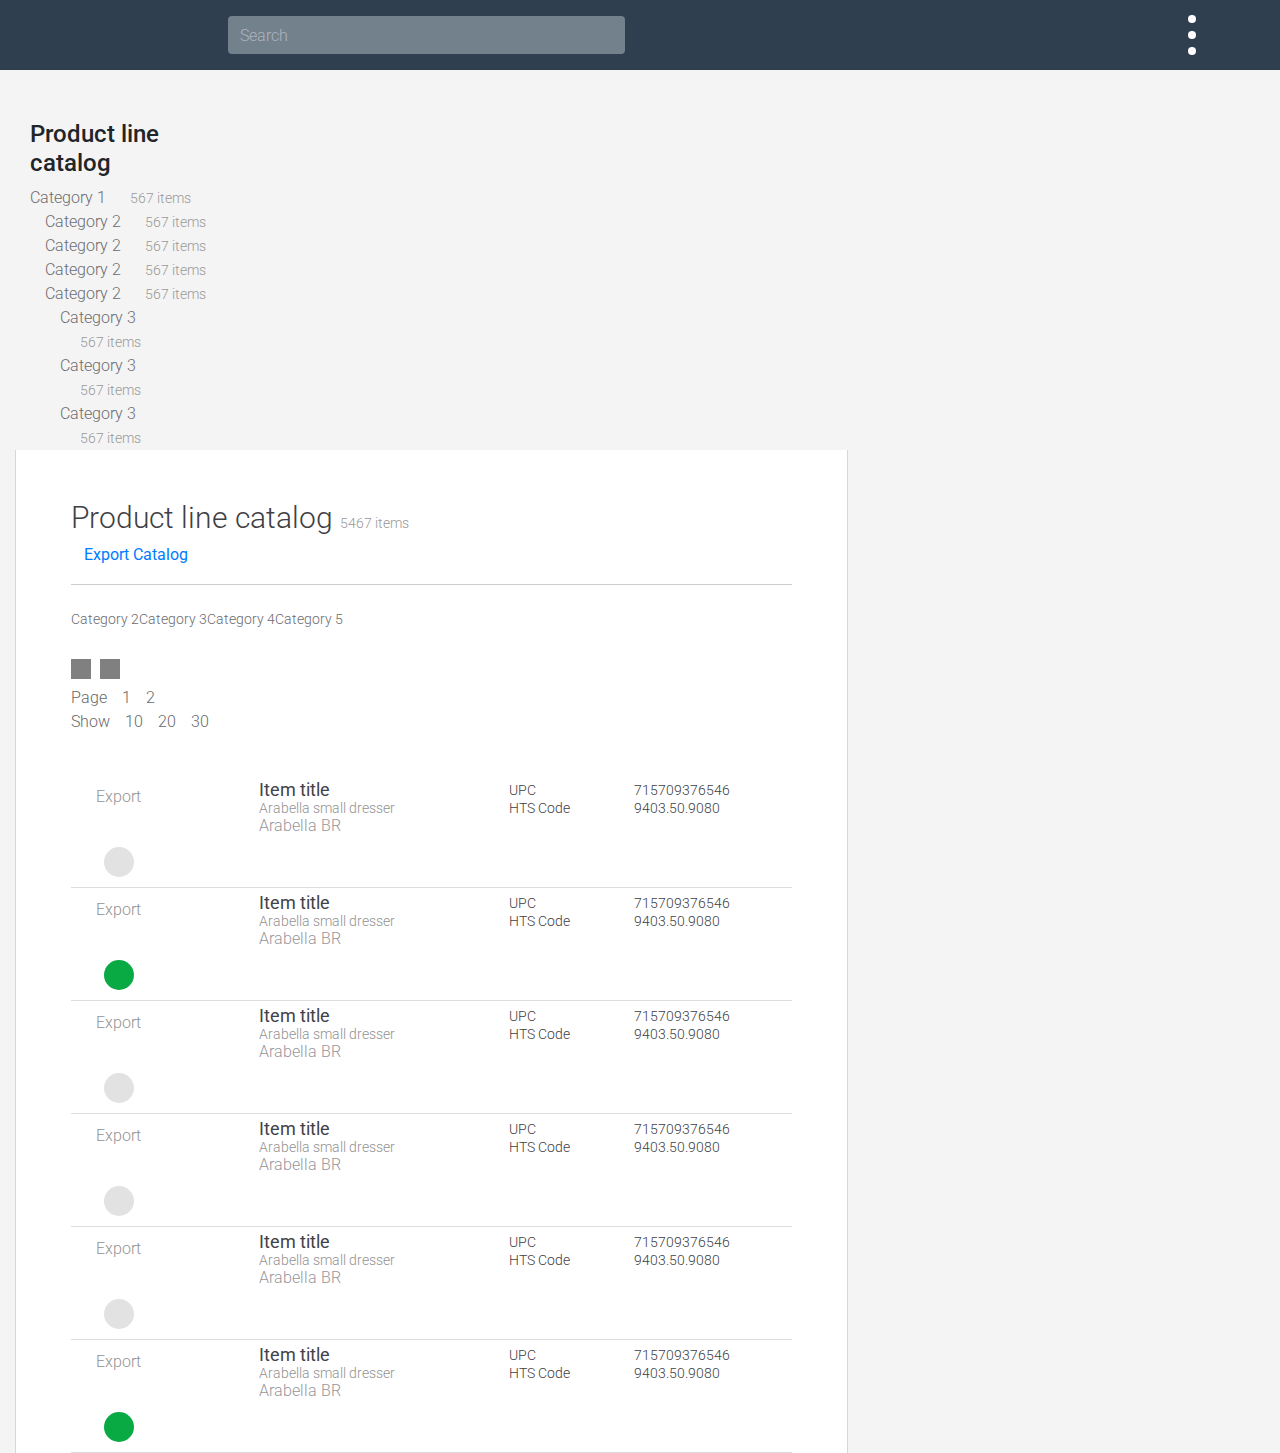
==== index.html @ da012091 "Merge pull request #1 from poloagustin/master" ====
<!doctype html>

<html lang="en">
<head>
  <meta charset="utf-8">

  <title>Edgenet</title>
  <meta name="description" content="">
  <meta name="author" content="SitePoint">
  <link href="https://fonts.googleapis.com/css?family=Roboto:300, 400" rel="stylesheet">
  <link rel="stylesheet" href="css/layout.css">

  <!--[if lt IE 9]>
    <script src="https://cdnjs.cloudflare.com/ajax/libs/html5shiv/3.7.3/html5shiv.js"></script>
  <![endif]-->
</head>
	<header class="header container-fluid">
		<div class="row">
			<div class="col-md-1 offset-md-1">
				
			</div>
			<div class="col-md-4">
				<input type="text" name="search" class="form-control search-bar" placeholder="Search">
			</div>
			<div class="menu col-md-1 offset-md-5">
				<a href="#">
					<span></span>
				</a>
			</div>
		</div>
	</header>
	<main class="container-fluid">
		<div class="product-line col-md-2">
			<h4>Product line catalog</h4>
			<div class="catalog-accordion">
				<a href="#">Category 1 <span>567 items</span></a>
				<div class="catalog-accordion">
					<a href="#">Category 2 <span>567 items</span></a>
				</div>
				<div class="catalog-accordion">
					<a href="#">Category 2 <span>567 items</span></a>
				</div>
				<div class="catalog-accordion">
					<a href="#">Category 2 <span>567 items</span></a>
				</div>
				<div class="catalog-accordion">
					<a href="#">Category 2 <span>567 items</span></a>
					<div class="catalog-accordion">
						<a href="#">Category 3 <span>567 items</span></a>
					</div>
					<div class="catalog-accordion">
						<a href="#">Category 3 <span>567 items</span></a>
					</div>
					<div class="catalog-accordion">
						<a href="#">Category 3 <span>567 items</span></a>
					</div>
				</div>
			</div>
		</div>
		<div class="catalog col-md-8">
			<div class="catalog-wrapper">
				<h1 class="pull-left">Product line catalog <span>5467 items</span></h1>
				<a href="#" class="btn btn-default pull-right">Export Catalog</a>
				<div class="clearfix"></div>
				<div class="spacer"></div>
				<ol class="breadcrumb pull-left">
				  <li><a href="#">Category 2</a></li>
				  <li><a href="#">Category 3</a></li>
				  <li><a href="#">Category 4</a></li>
				  <li><a href="#">Category 5</a></li>
				</ol>
				<div class="pull-right visualization-type">
					<a href="#"><span></span></a>
					<a href="#"><span></span></a>
				</div>

				<div class="clearfix"></div>

				<nav class="Page navigation pull-left">
				  <ul class="pagination">
				    <li>
				        <span>Page</span>
				    </li>
				    <li><a href="#">1</a></li>
				    <li><a href="#">2</a></li>
				  </ul>
				</nav>

				<nav class="Page navigation pull-right">
				  <ul class="pagination">
				    <li>
				        <span>Show</span>
				    </li>
				    <li><a href="#">10</a></li>
				    <li><a href="#">20</a></li>
				    <li><a href="#">30</a></li>
				  </ul>
				</nav>

				<div class="blank-spacer"></div>

				<div class="item-wrapper">
					<div class="row">
						<div class="col-md-2 col-md-offset-10">
							<a href="#">Export</a>
						</div>
						<div class="clearfix"></div>
						<div class="col-md-1">
							
						</div>
						<div class="col-md-4">
							<h4>Item title</h4>
							<h5>Arabella small dresser</h5>
							<p>Arabella BR</p>
						</div>
						<div class="col-md-2">
							<h5>UPC</h5>
							<h5>HTS Code</h5>
						</div>
						<div class="col-md-2">
							<h5>715709376546</h5>
							<h5>9403.50.9080</h5>
						</div>
						<div class="col-md-2 col-md-offset-1">
							<span class="ok-unchecked">
								<span class="glyphicon glyphicon-ok"></span>
							</span>
						</div>
					</div>
				</div>

				<div class="item-wrapper">
					<div class="row">
						<div class="col-md-2 col-md-offset-10">
							<a href="#">Export</a>
						</div>
						<div class="clearfix"></div>
						<div class="col-md-1">
							
						</div>
						<div class="col-md-4">
							<h4>Item title</h4>
							<h5>Arabella small dresser</h5>
							<p>Arabella BR</p>
						</div>
						<div class="col-md-2">
							<h5>UPC</h5>
							<h5>HTS Code</h5>
						</div>
						<div class="col-md-2">
							<h5>715709376546</h5>
							<h5>9403.50.9080</h5>
						</div>
						<div class="col-md-2 col-md-offset-1">
							<span class="ok-checked">
								<span class="glyphicon glyphicon-ok"></span>
							</span>
						</div>
					</div>
				</div>

				<div class="item-wrapper">
					<div class="row">
						<div class="col-md-2 col-md-offset-10">
							<a href="#">Export</a>
						</div>
						<div class="clearfix"></div>
						<div class="col-md-1">
							
						</div>
						<div class="col-md-4">
							<h4>Item title</h4>
							<h5>Arabella small dresser</h5>
							<p>Arabella BR</p>
						</div>
						<div class="col-md-2">
							<h5>UPC</h5>
							<h5>HTS Code</h5>
						</div>
						<div class="col-md-2">
							<h5>715709376546</h5>
							<h5>9403.50.9080</h5>
						</div>
						<div class="col-md-2 col-md-offset-1">
							<span class="ok-unchecked">
								<span class="glyphicon glyphicon-ok"></span>
							</span>
						</div>
					</div>
				</div>

				<div class="item-wrapper">
					<div class="row">
						<div class="col-md-2 col-md-offset-10">
							<a href="#">Export</a>
						</div>
						<div class="clearfix"></div>
						<div class="col-md-1">
							
						</div>
						<div class="col-md-4">
							<h4>Item title</h4>
							<h5>Arabella small dresser</h5>
							<p>Arabella BR</p>
						</div>
						<div class="col-md-2">
							<h5>UPC</h5>
							<h5>HTS Code</h5>
						</div>
						<div class="col-md-2">
							<h5>715709376546</h5>
							<h5>9403.50.9080</h5>
						</div>
						<div class="col-md-2 col-md-offset-1">
							<span class="ok-unchecked">
								<span class="glyphicon glyphicon-ok"></span>
							</span>
						</div>
					</div>
				</div>

				<div class="item-wrapper">
					<div class="row">
						<div class="col-md-2 col-md-offset-10">
							<a href="#">Export</a>
						</div>
						<div class="clearfix"></div>
						<div class="col-md-1">
							
						</div>
						<div class="col-md-4">
							<h4>Item title</h4>
							<h5>Arabella small dresser</h5>
							<p>Arabella BR</p>
						</div>
						<div class="col-md-2">
							<h5>UPC</h5>
							<h5>HTS Code</h5>
						</div>
						<div class="col-md-2">
							<h5>715709376546</h5>
							<h5>9403.50.9080</h5>
						</div>
						<div class="col-md-2 col-md-offset-1">
							<span class="ok-unchecked">
								<span class="glyphicon glyphicon-ok"></span>
							</span>
						</div>
					</div>
				</div>

				<div class="item-wrapper">
					<div class="row">
						<div class="col-md-2 col-md-offset-10">
							<a href="#">Export</a>
						</div>
						<div class="clearfix"></div>
						<div class="col-md-1">
							
						</div>
						<div class="col-md-4">
							<h4>Item title</h4>
							<h5>Arabella small dresser</h5>
							<p>Arabella BR</p>
						</div>
						<div class="col-md-2">
							<h5>UPC</h5>
							<h5>HTS Code</h5>
						</div>
						<div class="col-md-2">
							<h5>715709376546</h5>
							<h5>9403.50.9080</h5>
						</div>
						<div class="col-md-2 col-md-offset-1">
							<span class="ok-checked">
								<span class="glyphicon glyphicon-ok"></span>
							</span>
						</div>
					</div>
				</div>



			</div>
		</div>
	</main>
<body>
  <script src="js/scripts.js"></script>
</body>
</html>
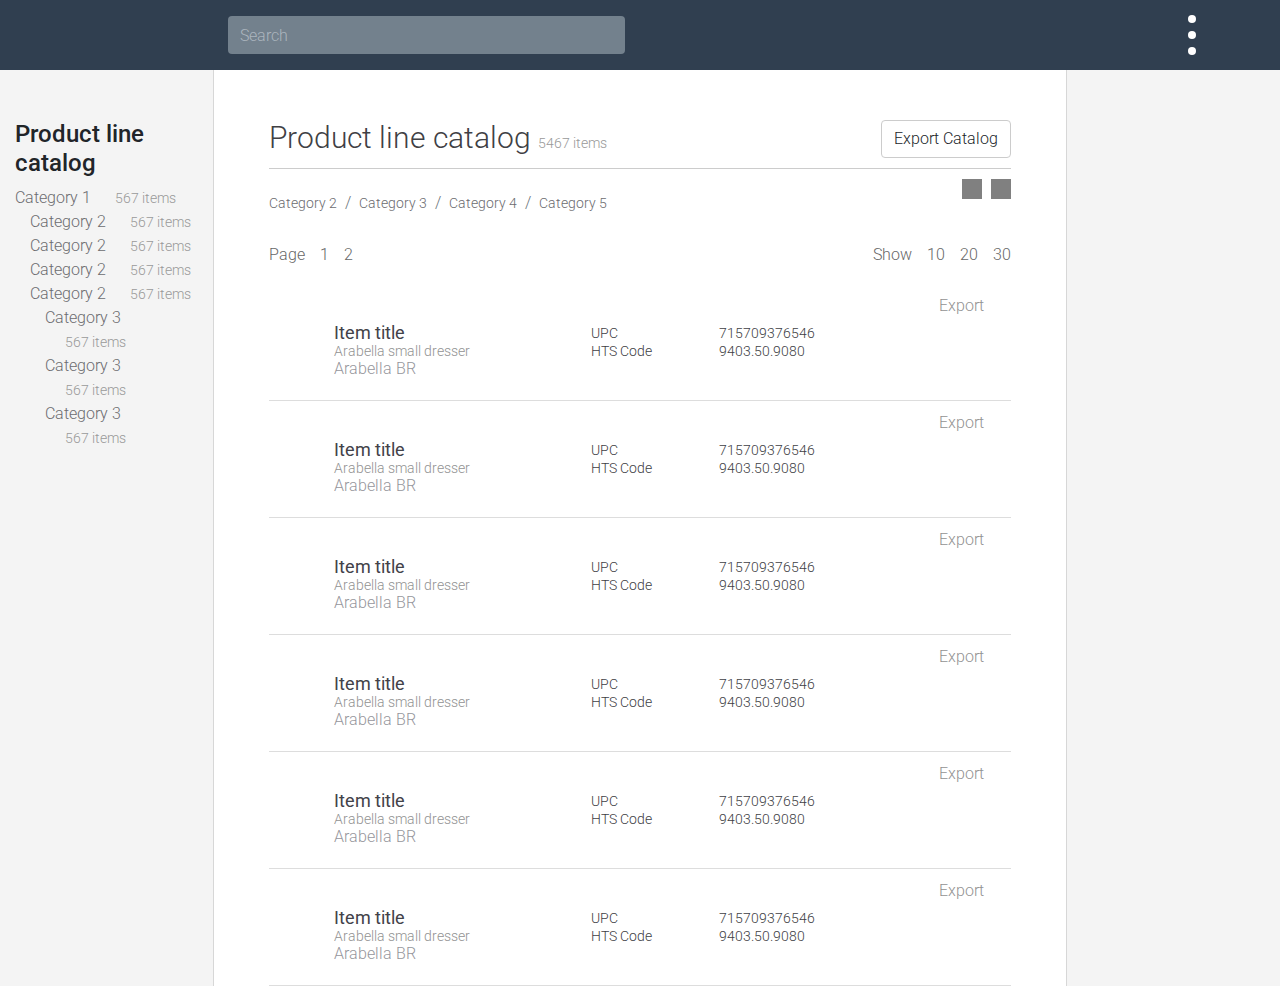
==== commit 43fab69a: "Bootstrap 4" ====
--- a/index.html
+++ b/index.html
@@ -1,290 +1,278 @@
-<!doctype html>
-
-<html lang="en">
-<head>
-  <meta charset="utf-8">
-
-  <title>Edgenet</title>
-  <meta name="description" content="">
-  <meta name="author" content="SitePoint">
-  <link href="https://fonts.googleapis.com/css?family=Roboto:300, 400" rel="stylesheet">
-  <link rel="stylesheet" href="css/layout.css">
-
-  <!--[if lt IE 9]>
-    <script src="https://cdnjs.cloudflare.com/ajax/libs/html5shiv/3.7.3/html5shiv.js"></script>
-  <![endif]-->
-</head>
-	<header class="header container-fluid">
-		<div class="row">
-			<div class="col-md-1 offset-md-1">
-				
+	<!doctype html>
+
+	<html lang="en">
+	<head>
+	  <meta charset="utf-8">
+
+	  <title>Edgenet</title>
+	  <meta name="description" content="">
+	  <meta name="author" content="SitePoint">
+	  <link href="https://fonts.googleapis.com/css?family=Roboto:300, 400" rel="stylesheet">
+	  <link rel="stylesheet" href="css/layout.css">
+
+	  <!--[if lt IE 9]>
+	    <script src="https://cdnjs.cloudflare.com/ajax/libs/html5shiv/3.7.3/html5shiv.js"></script>
+	  <![endif]-->
+	</head>
+		<header class="header container-fluid">
+			<div class="row">
+				<div class="col-2">
+					
+				</div>
+				<div class="col-4">
+					<input type="text" name="search" class="form-control search-bar" placeholder="Search">
+				</div>
+				<div class="menu col-md-1 offset-md-5">
+					<a href="#">
+						<span></span>
+					</a>
+				</div>
 			</div>
-			<div class="col-md-4">
-				<input type="text" name="search" class="form-control search-bar" placeholder="Search">
+		</header>
+		<main class="container-fluid">
+			<div class="row">
+				<div class="product-line col-2">
+					<h4>Product line catalog</h4>
+					<div class="catalog-accordion">
+						<a href="#">Category 1 <span>567 items</span></a>
+						<div class="catalog-accordion">
+							<a href="#">Category 2 <span>567 items</span></a>
+						</div>
+						<div class="catalog-accordion">
+							<a href="#">Category 2 <span>567 items</span></a>
+						</div>
+						<div class="catalog-accordion">
+							<a href="#">Category 2 <span>567 items</span></a>
+						</div>
+						<div class="catalog-accordion">
+							<a href="#">Category 2 <span>567 items</span></a>
+							<div class="catalog-accordion">
+								<a href="#">Category 3 <span>567 items</span></a>
+							</div>
+							<div class="catalog-accordion">
+								<a href="#">Category 3 <span>567 items</span></a>
+							</div>
+							<div class="catalog-accordion">
+								<a href="#">Category 3 <span>567 items</span></a>
+							</div>
+						</div>
+					</div>
+				</div>
+				<div class="catalog col-8">
+					<div class="catalog-wrapper">
+						<h1 class="pull-left">Product line catalog <span>5467 items</span></h1>
+						<a href="#" class="btn btn-light pull-right">Export Catalog</a>
+						<div class="clearfix"></div>
+						<div class="spacer"></div>
+						<ol class="breadcrumb pull-left">
+						  <li class="breadcrumb-item"><a href="#">Category 2</a></li>
+						  <li class="breadcrumb-item"><a href="#">Category 3</a></li>
+						  <li class="breadcrumb-item"><a href="#">Category 4</a></li>
+						  <li class="breadcrumb-item"><a href="#">Category 5</a></li>
+						</ol>
+						<div class="pull-right visualization-type">
+							<a href="#"><span></span></a>
+							<a href="#"><span></span></a>
+						</div>
+
+						<div class="clearfix"></div>
+
+						<nav class="Page navigation pull-left">
+						  <ul class="pagination">
+						    <li>
+						        <span>Page</span>
+						    </li>
+						    <li><a href="#">1</a></li>
+						    <li><a href="#">2</a></li>
+						  </ul>
+						</nav>
+
+						<nav class="Page navigation pull-right">
+						  <ul class="pagination">
+						    <li>
+						        <span>Show</span>
+						    </li>
+						    <li><a href="#">10</a></li>
+						    <li><a href="#">20</a></li>
+						    <li><a href="#">30</a></li>
+						  </ul>
+						</nav>
+
+						<div class="blank-spacer"></div>
+
+						<div class="item-wrapper">
+							<div class="row">
+								<div class="col-2 offset-md-10">
+									<a href="#">Export</a>
+								</div>
+								<div class="clearfix"></div>
+								<div class="col-1">
+									
+								</div>
+								<div class="col-4">
+									<h4>Item title</h4>
+									<h5>Arabella small dresser</h5>
+									<p>Arabella BR</p>
+								</div>
+								<div class="col-2">
+									<h5>UPC</h5>
+									<h5>HTS Code</h5>
+								</div>
+								<div class="col-2">
+									<h5>715709376546</h5>
+									<h5>9403.50.9080</h5>
+								</div>
+								<div class="col-2 offset-md-1">
+									<span class="glyphicon glyphicon-ok-sign checked">
+									</span>
+								</div>
+							</div>
+						</div>
+						<div class="item-wrapper">
+							<div class="row">
+								<div class="col-2 offset-md-10">
+									<a href="#">Export</a>
+								</div>
+								<div class="clearfix"></div>
+								<div class="col-1">
+									
+								</div>
+								<div class="col-4">
+									<h4>Item title</h4>
+									<h5>Arabella small dresser</h5>
+									<p>Arabella BR</p>
+								</div>
+								<div class="col-2">
+									<h5>UPC</h5>
+									<h5>HTS Code</h5>
+								</div>
+								<div class="col-2">
+									<h5>715709376546</h5>
+									<h5>9403.50.9080</h5>
+								</div>
+								<div class="col-2 offset-md-1">
+									<span class="glyphicon glyphicon-ok-sign unchecked">
+									</span>
+								</div>
+							</div>
+						</div>
+						<div class="item-wrapper">
+							<div class="row">
+								<div class="col-2 offset-md-10">
+									<a href="#">Export</a>
+								</div>
+								<div class="clearfix"></div>
+								<div class="col-1">
+									
+								</div>
+								<div class="col-4">
+									<h4>Item title</h4>
+									<h5>Arabella small dresser</h5>
+									<p>Arabella BR</p>
+								</div>
+								<div class="col-2">
+									<h5>UPC</h5>
+									<h5>HTS Code</h5>
+								</div>
+								<div class="col-2">
+									<h5>715709376546</h5>
+									<h5>9403.50.9080</h5>
+								</div>
+								<div class="col-2 offset-md-1">
+									<span class="glyphicon glyphicon-ok-sign checked">
+									</span>
+								</div>
+							</div>
+						</div>
+						<div class="item-wrapper">
+							<div class="row">
+								<div class="col-2 offset-md-10">
+									<a href="#">Export</a>
+								</div>
+								<div class="clearfix"></div>
+								<div class="col-1">
+									
+								</div>
+								<div class="col-4">
+									<h4>Item title</h4>
+									<h5>Arabella small dresser</h5>
+									<p>Arabella BR</p>
+								</div>
+								<div class="col-2">
+									<h5>UPC</h5>
+									<h5>HTS Code</h5>
+								</div>
+								<div class="col-2">
+									<h5>715709376546</h5>
+									<h5>9403.50.9080</h5>
+								</div>
+								<div class="col-2 offset-md-1">
+									<span class="glyphicon glyphicon-ok-sign checked">
+									</span>
+								</div>
+							</div>
+						</div>
+						<div class="item-wrapper">
+							<div class="row">
+								<div class="col-2 offset-md-10">
+									<a href="#">Export</a>
+								</div>
+								<div class="clearfix"></div>
+								<div class="col-1">
+									
+								</div>
+								<div class="col-4">
+									<h4>Item title</h4>
+									<h5>Arabella small dresser</h5>
+									<p>Arabella BR</p>
+								</div>
+								<div class="col-2">
+									<h5>UPC</h5>
+									<h5>HTS Code</h5>
+								</div>
+								<div class="col-2">
+									<h5>715709376546</h5>
+									<h5>9403.50.9080</h5>
+								</div>
+								<div class="col-2 offset-md-1">
+									<span class="glyphicon glyphicon-ok-sign checked">
+									</span>
+								</div>
+							</div>
+						</div>
+						<div class="item-wrapper">
+							<div class="row">
+								<div class="col-2 offset-md-10">
+									<a href="#">Export</a>
+								</div>
+								<div class="clearfix"></div>
+								<div class="col-1">
+									
+								</div>
+								<div class="col-4">
+									<h4>Item title</h4>
+									<h5>Arabella small dresser</h5>
+									<p>Arabella BR</p>
+								</div>
+								<div class="col-2">
+									<h5>UPC</h5>
+									<h5>HTS Code</h5>
+								</div>
+								<div class="col-2">
+									<h5>715709376546</h5>
+									<h5>9403.50.9080</h5>
+								</div>
+								<div class="col-2 offset-md-1">
+									<span class="glyphicon glyphicon-ok-sign unchecked">
+									</span>
+								</div>
+							</div>
+						</div>
+					</div>
+				</div>
 			</div>
-			<div class="menu col-md-1 offset-md-5">
-				<a href="#">
-					<span></span>
-				</a>
-			</div>
-		</div>
-	</header>
-	<main class="container-fluid">
-		<div class="product-line col-md-2">
-			<h4>Product line catalog</h4>
-			<div class="catalog-accordion">
-				<a href="#">Category 1 <span>567 items</span></a>
-				<div class="catalog-accordion">
-					<a href="#">Category 2 <span>567 items</span></a>
-				</div>
-				<div class="catalog-accordion">
-					<a href="#">Category 2 <span>567 items</span></a>
-				</div>
-				<div class="catalog-accordion">
-					<a href="#">Category 2 <span>567 items</span></a>
-				</div>
-				<div class="catalog-accordion">
-					<a href="#">Category 2 <span>567 items</span></a>
-					<div class="catalog-accordion">
-						<a href="#">Category 3 <span>567 items</span></a>
-					</div>
-					<div class="catalog-accordion">
-						<a href="#">Category 3 <span>567 items</span></a>
-					</div>
-					<div class="catalog-accordion">
-						<a href="#">Category 3 <span>567 items</span></a>
-					</div>
-				</div>
-			</div>
-		</div>
-		<div class="catalog col-md-8">
-			<div class="catalog-wrapper">
-				<h1 class="pull-left">Product line catalog <span>5467 items</span></h1>
-				<a href="#" class="btn btn-default pull-right">Export Catalog</a>
-				<div class="clearfix"></div>
-				<div class="spacer"></div>
-				<ol class="breadcrumb pull-left">
-				  <li><a href="#">Category 2</a></li>
-				  <li><a href="#">Category 3</a></li>
-				  <li><a href="#">Category 4</a></li>
-				  <li><a href="#">Category 5</a></li>
-				</ol>
-				<div class="pull-right visualization-type">
-					<a href="#"><span></span></a>
-					<a href="#"><span></span></a>
-				</div>
-
-				<div class="clearfix"></div>
-
-				<nav class="Page navigation pull-left">
-				  <ul class="pagination">
-				    <li>
-				        <span>Page</span>
-				    </li>
-				    <li><a href="#">1</a></li>
-				    <li><a href="#">2</a></li>
-				  </ul>
-				</nav>
-
-				<nav class="Page navigation pull-right">
-				  <ul class="pagination">
-				    <li>
-				        <span>Show</span>
-				    </li>
-				    <li><a href="#">10</a></li>
-				    <li><a href="#">20</a></li>
-				    <li><a href="#">30</a></li>
-				  </ul>
-				</nav>
-
-				<div class="blank-spacer"></div>
-
-				<div class="item-wrapper">
-					<div class="row">
-						<div class="col-md-2 col-md-offset-10">
-							<a href="#">Export</a>
-						</div>
-						<div class="clearfix"></div>
-						<div class="col-md-1">
-							
-						</div>
-						<div class="col-md-4">
-							<h4>Item title</h4>
-							<h5>Arabella small dresser</h5>
-							<p>Arabella BR</p>
-						</div>
-						<div class="col-md-2">
-							<h5>UPC</h5>
-							<h5>HTS Code</h5>
-						</div>
-						<div class="col-md-2">
-							<h5>715709376546</h5>
-							<h5>9403.50.9080</h5>
-						</div>
-						<div class="col-md-2 col-md-offset-1">
-							<span class="ok-unchecked">
-								<span class="glyphicon glyphicon-ok"></span>
-							</span>
-						</div>
-					</div>
-				</div>
-
-				<div class="item-wrapper">
-					<div class="row">
-						<div class="col-md-2 col-md-offset-10">
-							<a href="#">Export</a>
-						</div>
-						<div class="clearfix"></div>
-						<div class="col-md-1">
-							
-						</div>
-						<div class="col-md-4">
-							<h4>Item title</h4>
-							<h5>Arabella small dresser</h5>
-							<p>Arabella BR</p>
-						</div>
-						<div class="col-md-2">
-							<h5>UPC</h5>
-							<h5>HTS Code</h5>
-						</div>
-						<div class="col-md-2">
-							<h5>715709376546</h5>
-							<h5>9403.50.9080</h5>
-						</div>
-						<div class="col-md-2 col-md-offset-1">
-							<span class="ok-checked">
-								<span class="glyphicon glyphicon-ok"></span>
-							</span>
-						</div>
-					</div>
-				</div>
-
-				<div class="item-wrapper">
-					<div class="row">
-						<div class="col-md-2 col-md-offset-10">
-							<a href="#">Export</a>
-						</div>
-						<div class="clearfix"></div>
-						<div class="col-md-1">
-							
-						</div>
-						<div class="col-md-4">
-							<h4>Item title</h4>
-							<h5>Arabella small dresser</h5>
-							<p>Arabella BR</p>
-						</div>
-						<div class="col-md-2">
-							<h5>UPC</h5>
-							<h5>HTS Code</h5>
-						</div>
-						<div class="col-md-2">
-							<h5>715709376546</h5>
-							<h5>9403.50.9080</h5>
-						</div>
-						<div class="col-md-2 col-md-offset-1">
-							<span class="ok-unchecked">
-								<span class="glyphicon glyphicon-ok"></span>
-							</span>
-						</div>
-					</div>
-				</div>
-
-				<div class="item-wrapper">
-					<div class="row">
-						<div class="col-md-2 col-md-offset-10">
-							<a href="#">Export</a>
-						</div>
-						<div class="clearfix"></div>
-						<div class="col-md-1">
-							
-						</div>
-						<div class="col-md-4">
-							<h4>Item title</h4>
-							<h5>Arabella small dresser</h5>
-							<p>Arabella BR</p>
-						</div>
-						<div class="col-md-2">
-							<h5>UPC</h5>
-							<h5>HTS Code</h5>
-						</div>
-						<div class="col-md-2">
-							<h5>715709376546</h5>
-							<h5>9403.50.9080</h5>
-						</div>
-						<div class="col-md-2 col-md-offset-1">
-							<span class="ok-unchecked">
-								<span class="glyphicon glyphicon-ok"></span>
-							</span>
-						</div>
-					</div>
-				</div>
-
-				<div class="item-wrapper">
-					<div class="row">
-						<div class="col-md-2 col-md-offset-10">
-							<a href="#">Export</a>
-						</div>
-						<div class="clearfix"></div>
-						<div class="col-md-1">
-							
-						</div>
-						<div class="col-md-4">
-							<h4>Item title</h4>
-							<h5>Arabella small dresser</h5>
-							<p>Arabella BR</p>
-						</div>
-						<div class="col-md-2">
-							<h5>UPC</h5>
-							<h5>HTS Code</h5>
-						</div>
-						<div class="col-md-2">
-							<h5>715709376546</h5>
-							<h5>9403.50.9080</h5>
-						</div>
-						<div class="col-md-2 col-md-offset-1">
-							<span class="ok-unchecked">
-								<span class="glyphicon glyphicon-ok"></span>
-							</span>
-						</div>
-					</div>
-				</div>
-
-				<div class="item-wrapper">
-					<div class="row">
-						<div class="col-md-2 col-md-offset-10">
-							<a href="#">Export</a>
-						</div>
-						<div class="clearfix"></div>
-						<div class="col-md-1">
-							
-						</div>
-						<div class="col-md-4">
-							<h4>Item title</h4>
-							<h5>Arabella small dresser</h5>
-							<p>Arabella BR</p>
-						</div>
-						<div class="col-md-2">
-							<h5>UPC</h5>
-							<h5>HTS Code</h5>
-						</div>
-						<div class="col-md-2">
-							<h5>715709376546</h5>
-							<h5>9403.50.9080</h5>
-						</div>
-						<div class="col-md-2 col-md-offset-1">
-							<span class="ok-checked">
-								<span class="glyphicon glyphicon-ok"></span>
-							</span>
-						</div>
-					</div>
-				</div>
-
-
-
-			</div>
-		</div>
-	</main>
-<body>
-  <script src="js/scripts.js"></script>
-</body>
-</html>+		</main>
+	<body>
+	  <script src="js/scripts.js"></script>
+	</body>
+	</html>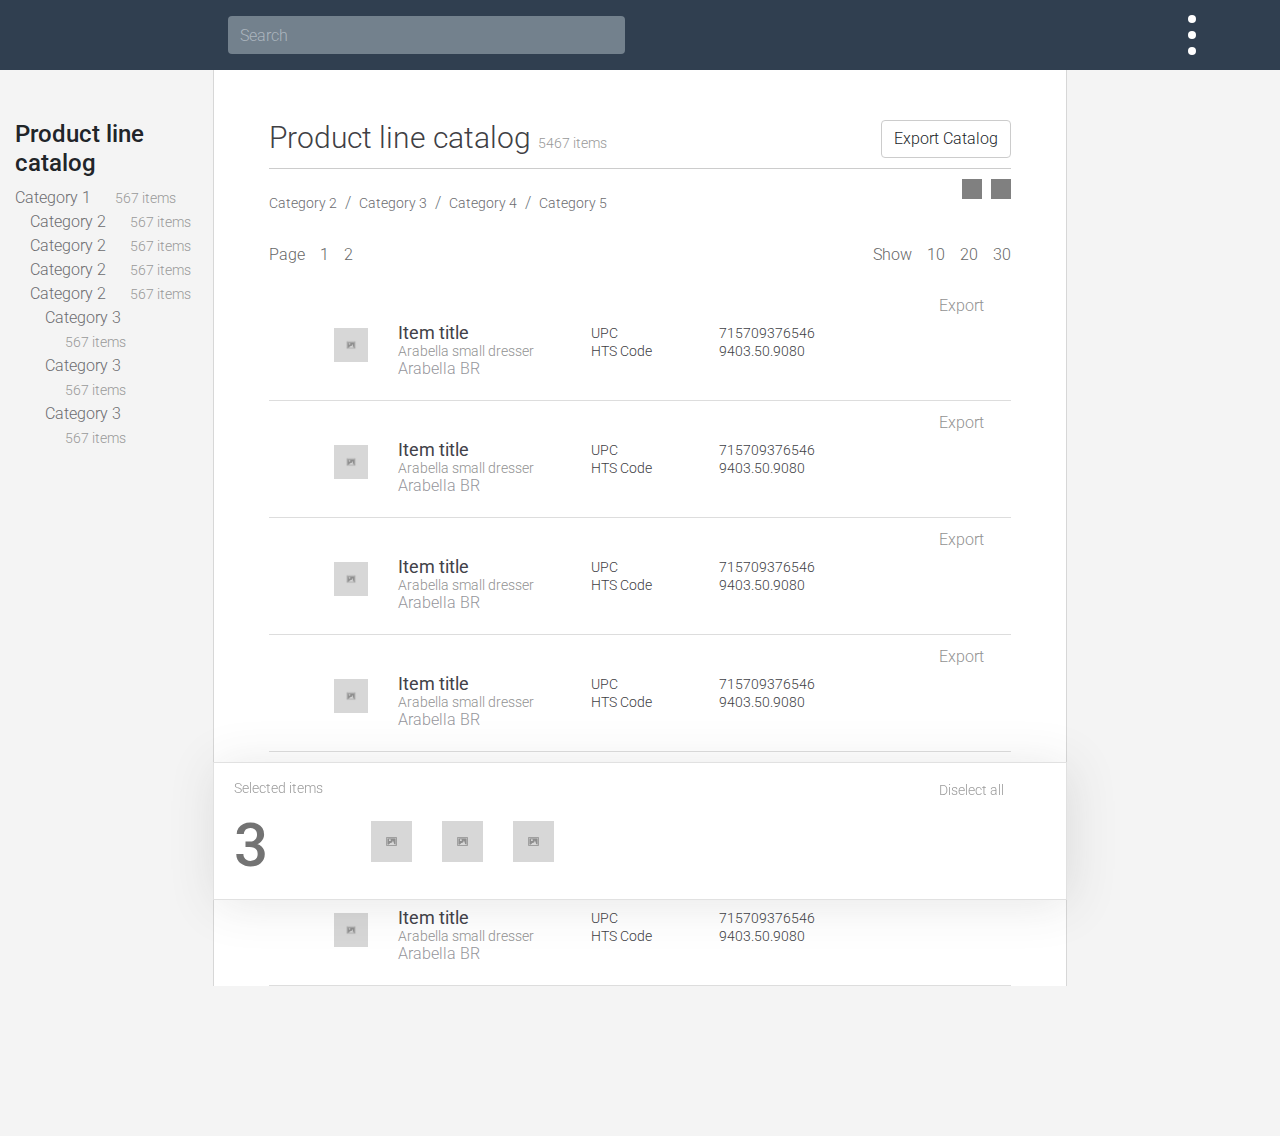
==== commit 2c4abe8e: "Selected items + images placeholders" ====
--- a/index.html
+++ b/index.html
@@ -106,10 +106,10 @@
 									<a href="#">Export</a>
 								</div>
 								<div class="clearfix"></div>
-								<div class="col-1">
-									
-								</div>
-								<div class="col-4">
+								<div class="col-1 offset-md-1">
+									<img src="img/ph.png" class="img-fluid" alt="Product Image">
+								</div>
+								<div class="col-3">
 									<h4>Item title</h4>
 									<h5>Arabella small dresser</h5>
 									<p>Arabella BR</p>
@@ -134,10 +134,38 @@
 									<a href="#">Export</a>
 								</div>
 								<div class="clearfix"></div>
-								<div class="col-1">
-									
-								</div>
-								<div class="col-4">
+								<div class="col-1 offset-md-1">
+									<img src="img/ph.png" class="img-fluid" alt="Product Image">
+								</div>
+								<div class="col-3">
+									<h4>Item title</h4>
+									<h5>Arabella small dresser</h5>
+									<p>Arabella BR</p>
+								</div>
+								<div class="col-2">
+									<h5>UPC</h5>
+									<h5>HTS Code</h5>
+								</div>
+								<div class="col-2">
+									<h5>715709376546</h5>
+									<h5>9403.50.9080</h5>
+								</div>
+								<div class="col-2 offset-md-1">
+									<span class="glyphicon glyphicon-ok-sign checked">
+									</span>
+								</div>
+							</div>
+						</div>
+						<div class="item-wrapper">
+							<div class="row">
+								<div class="col-2 offset-md-10">
+									<a href="#">Export</a>
+								</div>
+								<div class="clearfix"></div>
+								<div class="col-1 offset-md-1">
+									<img src="img/ph.png" class="img-fluid" alt="Product Image">
+								</div>
+								<div class="col-3">
 									<h4>Item title</h4>
 									<h5>Arabella small dresser</h5>
 									<p>Arabella BR</p>
@@ -162,10 +190,66 @@
 									<a href="#">Export</a>
 								</div>
 								<div class="clearfix"></div>
-								<div class="col-1">
-									
-								</div>
-								<div class="col-4">
+								<div class="col-1 offset-md-1">
+									<img src="img/ph.png" class="img-fluid" alt="Product Image">
+								</div>
+								<div class="col-3">
+									<h4>Item title</h4>
+									<h5>Arabella small dresser</h5>
+									<p>Arabella BR</p>
+								</div>
+								<div class="col-2">
+									<h5>UPC</h5>
+									<h5>HTS Code</h5>
+								</div>
+								<div class="col-2">
+									<h5>715709376546</h5>
+									<h5>9403.50.9080</h5>
+								</div>
+								<div class="col-2 offset-md-1">
+									<span class="glyphicon glyphicon-ok-sign unchecked">
+									</span>
+								</div>
+							</div>
+						</div>
+						<div class="item-wrapper">
+							<div class="row">
+								<div class="col-2 offset-md-10">
+									<a href="#">Export</a>
+								</div>
+								<div class="clearfix"></div>
+								<div class="col-1 offset-md-1">
+									<img src="img/ph.png" class="img-fluid" alt="Product Image">
+								</div>
+								<div class="col-3">
+									<h4>Item title</h4>
+									<h5>Arabella small dresser</h5>
+									<p>Arabella BR</p>
+								</div>
+								<div class="col-2">
+									<h5>UPC</h5>
+									<h5>HTS Code</h5>
+								</div>
+								<div class="col-2">
+									<h5>715709376546</h5>
+									<h5>9403.50.9080</h5>
+								</div>
+								<div class="col-2 offset-md-1">
+									<span class="glyphicon glyphicon-ok-sign unchecked">
+									</span>
+								</div>
+							</div>
+						</div>
+						<div class="item-wrapper">
+							<div class="row">
+								<div class="col-2 offset-md-10">
+									<a href="#">Export</a>
+								</div>
+								<div class="clearfix"></div>
+								<div class="col-1 offset-md-1">
+									<img src="img/ph.png" class="img-fluid" alt="Product Image">
+								</div>
+								<div class="col-3">
 									<h4>Item title</h4>
 									<h5>Arabella small dresser</h5>
 									<p>Arabella BR</p>
@@ -184,94 +268,42 @@
 								</div>
 							</div>
 						</div>
-						<div class="item-wrapper">
-							<div class="row">
-								<div class="col-2 offset-md-10">
-									<a href="#">Export</a>
-								</div>
-								<div class="clearfix"></div>
-								<div class="col-1">
-									
-								</div>
-								<div class="col-4">
-									<h4>Item title</h4>
-									<h5>Arabella small dresser</h5>
-									<p>Arabella BR</p>
-								</div>
-								<div class="col-2">
-									<h5>UPC</h5>
-									<h5>HTS Code</h5>
-								</div>
-								<div class="col-2">
-									<h5>715709376546</h5>
-									<h5>9403.50.9080</h5>
-								</div>
-								<div class="col-2 offset-md-1">
-									<span class="glyphicon glyphicon-ok-sign checked">
-									</span>
-								</div>
-							</div>
-						</div>
-						<div class="item-wrapper">
-							<div class="row">
-								<div class="col-2 offset-md-10">
-									<a href="#">Export</a>
-								</div>
-								<div class="clearfix"></div>
-								<div class="col-1">
-									
-								</div>
-								<div class="col-4">
-									<h4>Item title</h4>
-									<h5>Arabella small dresser</h5>
-									<p>Arabella BR</p>
-								</div>
-								<div class="col-2">
-									<h5>UPC</h5>
-									<h5>HTS Code</h5>
-								</div>
-								<div class="col-2">
-									<h5>715709376546</h5>
-									<h5>9403.50.9080</h5>
-								</div>
-								<div class="col-2 offset-md-1">
-									<span class="glyphicon glyphicon-ok-sign checked">
-									</span>
-								</div>
-							</div>
-						</div>
-						<div class="item-wrapper">
-							<div class="row">
-								<div class="col-2 offset-md-10">
-									<a href="#">Export</a>
-								</div>
-								<div class="clearfix"></div>
-								<div class="col-1">
-									
-								</div>
-								<div class="col-4">
-									<h4>Item title</h4>
-									<h5>Arabella small dresser</h5>
-									<p>Arabella BR</p>
-								</div>
-								<div class="col-2">
-									<h5>UPC</h5>
-									<h5>HTS Code</h5>
-								</div>
-								<div class="col-2">
-									<h5>715709376546</h5>
-									<h5>9403.50.9080</h5>
-								</div>
-								<div class="col-2 offset-md-1">
-									<span class="glyphicon glyphicon-ok-sign unchecked">
-									</span>
-								</div>
-							</div>
 						</div>
 					</div>
 				</div>
 			</div>
 		</main>
+		<aside class="container-fluid">
+			<div class="row">
+				<div class="col-8 offset-md-2 selected-item-cart">
+					<div class="row cart-wrapper">
+						<div class="col-2 cart-padding-left">
+							<h5>Selected items</h5>
+						</div>
+						<div class="col-2 ml-auto cart-padding-right">
+							<a href="#">Diselect all</a>
+						</div>
+					</div>
+					<div class="row">
+						<div class="col-2 cart-padding-left">
+							<h2>3</h2>
+						</div>
+						<div class="col-1">
+							<img src="img/ph.png" class="img-fluid" alt="Image Container">
+							<span class="glyphicon glyphicon-ok-sign cart-check"></span>
+						</div>
+						<div class="col-1">
+							<img src="img/ph.png" class="img-fluid" alt="Image Container">
+							<span class="glyphicon glyphicon-ok-sign cart-check"></span>
+						</div>
+						<div class="col-1">
+							<img src="img/ph.png" class="img-fluid" alt="Image Container">
+							<span class="glyphicon glyphicon-ok-sign cart-check"></span>
+						</div>
+					</div>
+				</div>
+			</div>
+		</aside>
 	<body>
 	  <script src="js/scripts.js"></script>
 	</body>
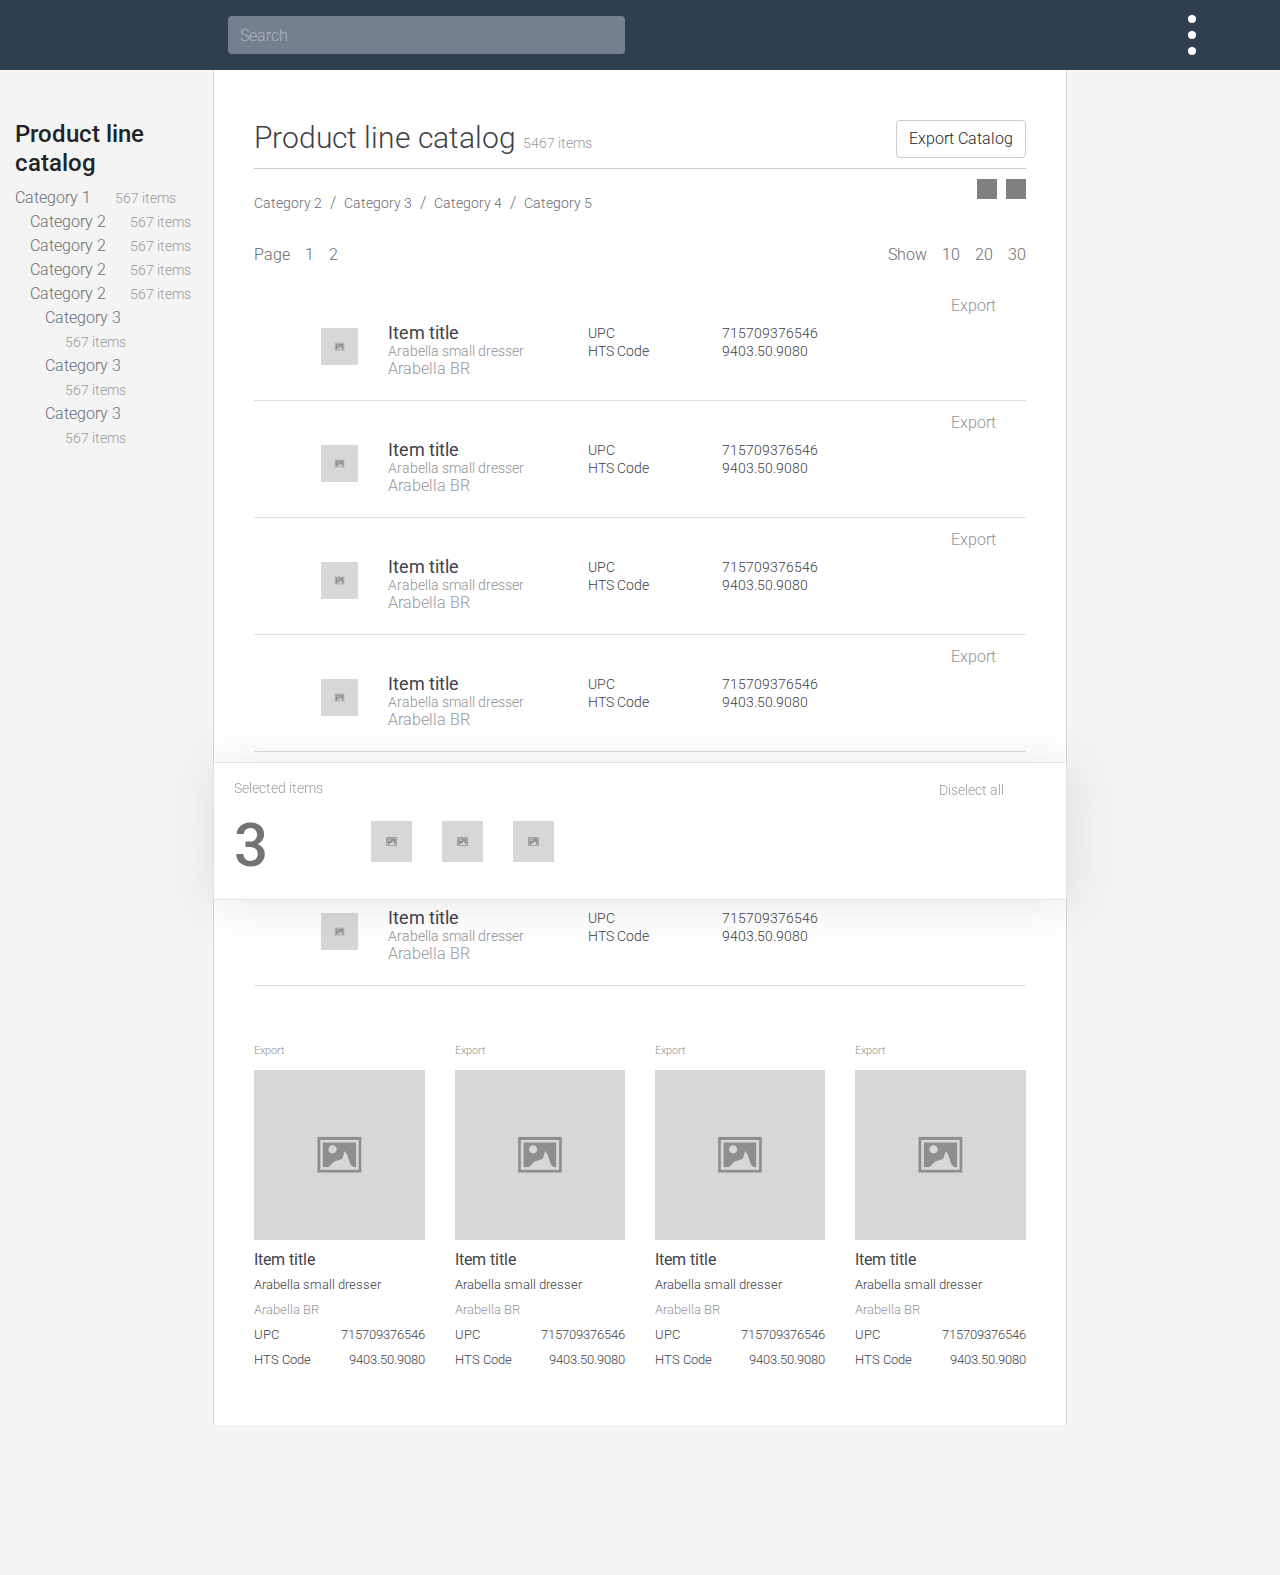
==== commit 30746ecf: "thumbnails view" ====
--- a/index.html
+++ b/index.html
@@ -268,7 +268,86 @@
 								</div>
 							</div>
 						</div>
-						</div>
+
+						<div class="blank-spacer"></div>
+
+						<div class="row">
+							<div class="item-wrapper col-3 boxed-view">
+								<a href="#">Export</a>
+								<span class="glyphicon glyphicon-ok-sign checked pull-right"></span>
+								<div class="clearfix"></div>
+								<img src="img/ph.png" class="img-fluid" alt="Product Image">
+								<h4 class="pull-left">Item title</h4>
+								<div class="clearfix"></div>
+								<h5 class="pull-left">Arabella small dresser</h5>
+								<div class="clearfix"></div>
+								<p class="pull-left">Arabella BR</p>
+								<div class="clearfix"></div>
+								<h5 class="pull-left">UPC</h5>
+								<h5 class="pull-right">715709376546</h5>
+								<div class="clearfix"></div>
+								<h5 class="pull-left">HTS Code</h5>
+								<h5 class="pull-right">9403.50.9080</h5>		
+							</div>
+							<div class="item-wrapper col-3 boxed-view">
+								<a href="#">Export</a>
+								<span class="glyphicon glyphicon-ok-sign checked pull-right"></span>
+								<div class="clearfix"></div>
+								<img src="img/ph.png" class="img-fluid" alt="Product Image">
+								<h4 class="pull-left">Item title</h4>
+								<div class="clearfix"></div>
+								<h5 class="pull-left">Arabella small dresser</h5>
+								<div class="clearfix"></div>
+								<p class="pull-left">Arabella BR</p>
+								<div class="clearfix"></div>
+								<h5 class="pull-left">UPC</h5>
+								<h5 class="pull-right">715709376546</h5>
+								<div class="clearfix"></div>
+								<h5 class="pull-left">HTS Code</h5>
+								<h5 class="pull-right">9403.50.9080</h5>		
+							</div>
+							<div class="item-wrapper col-3 boxed-view">
+								<a href="#">Export</a>
+								<span class="glyphicon glyphicon-ok-sign unchecked pull-right"></span>
+								<div class="clearfix"></div>
+								<img src="img/ph.png" class="img-fluid" alt="Product Image">
+								<h4 class="pull-left">Item title</h4>
+								<div class="clearfix"></div>
+								<h5 class="pull-left">Arabella small dresser</h5>
+								<div class="clearfix"></div>
+								<p class="pull-left">Arabella BR</p>
+								<div class="clearfix"></div>
+								<h5 class="pull-left">UPC</h5>
+								<h5 class="pull-right">715709376546</h5>
+								<div class="clearfix"></div>
+								<h5 class="pull-left">HTS Code</h5>
+								<h5 class="pull-right">9403.50.9080</h5>		
+							</div>
+							<div class="item-wrapper col-3 boxed-view">
+								<a href="#">Export</a>
+								<span class="glyphicon glyphicon-ok-sign unchecked pull-right"></span>
+								<div class="clearfix"></div>
+								<img src="img/ph.png" class="img-fluid" alt="Product Image">
+								<h4 class="pull-left">Item title</h4>
+								<div class="clearfix"></div>
+								<h5 class="pull-left">Arabella small dresser</h5>
+								<div class="clearfix"></div>
+								<p class="pull-left">Arabella BR</p>
+								<div class="clearfix"></div>
+								<h5 class="pull-left">UPC</h5>
+								<h5 class="pull-right">715709376546</h5>
+								<div class="clearfix"></div>
+								<h5 class="pull-left">HTS Code</h5>
+								<h5 class="pull-right">9403.50.9080</h5>		
+							</div>
+						</div>
+					</div>
+
+
+						
+
+						
+
 					</div>
 				</div>
 			</div>
